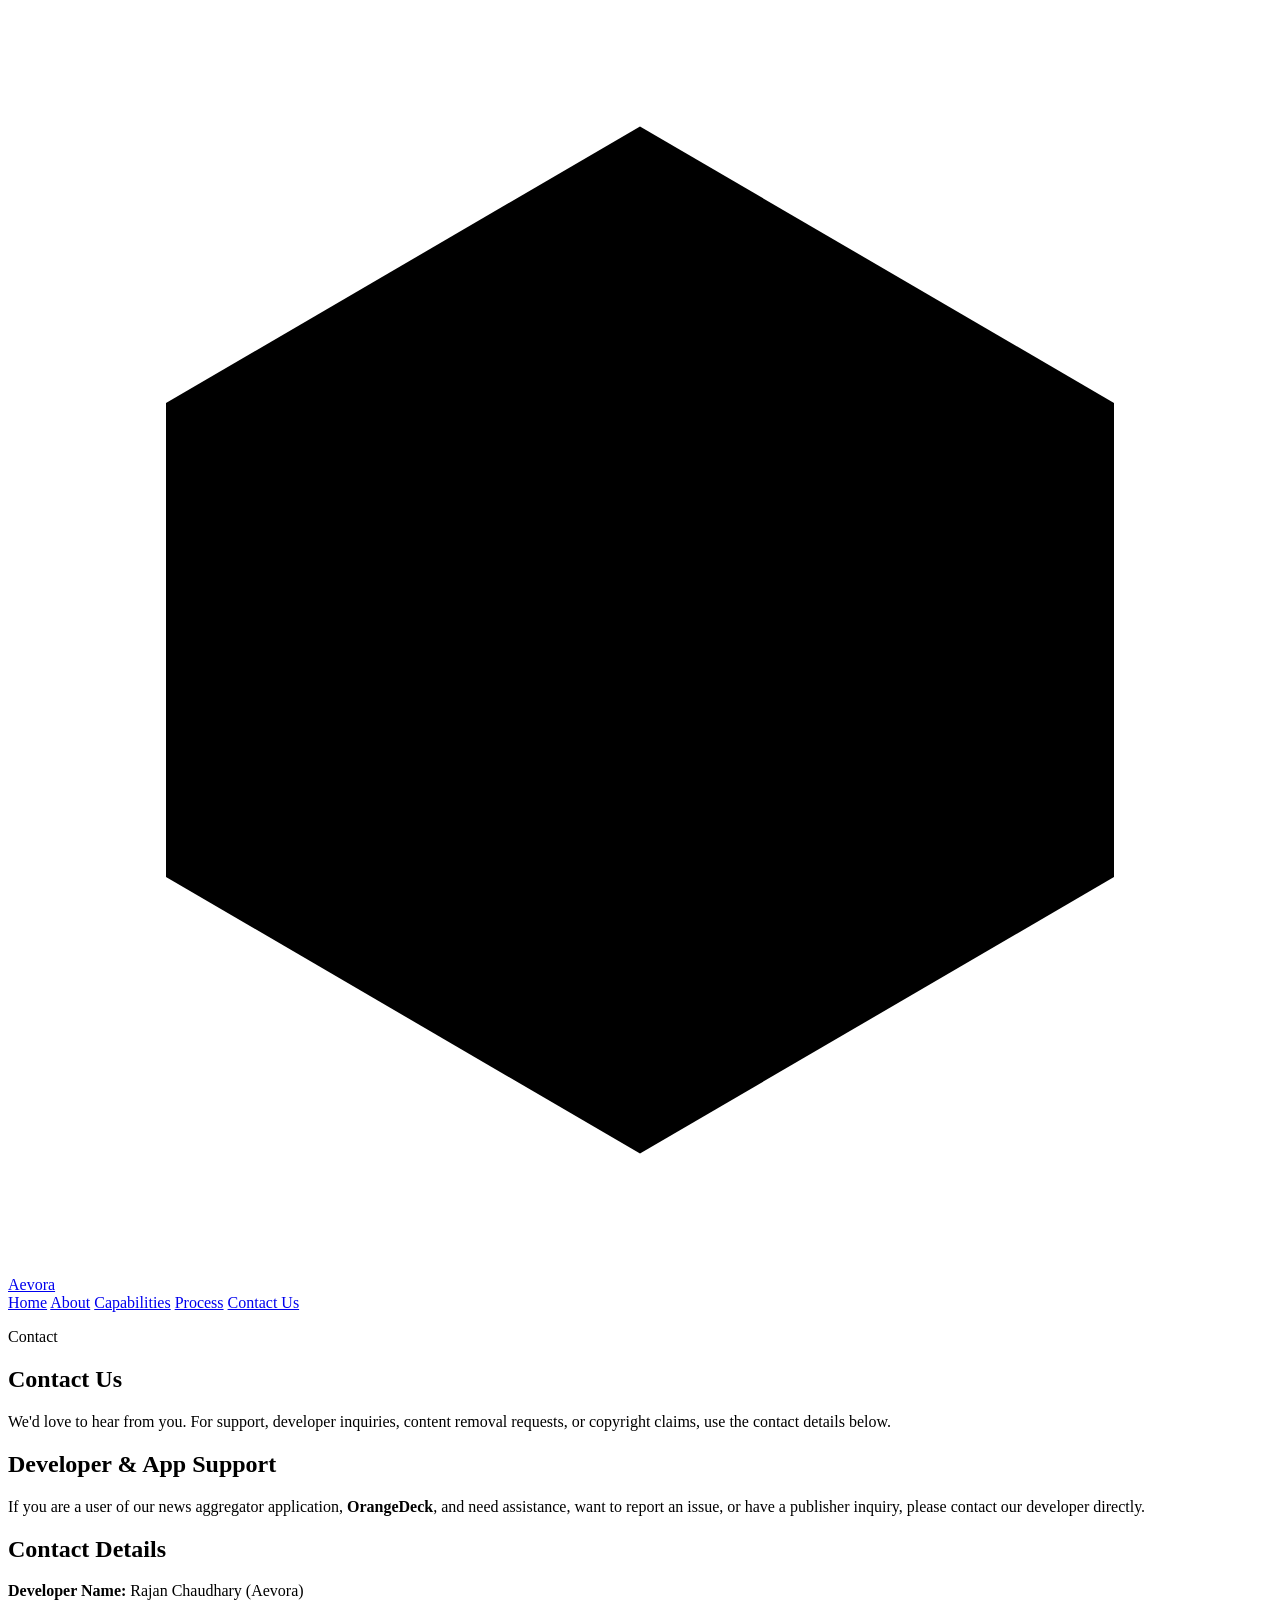
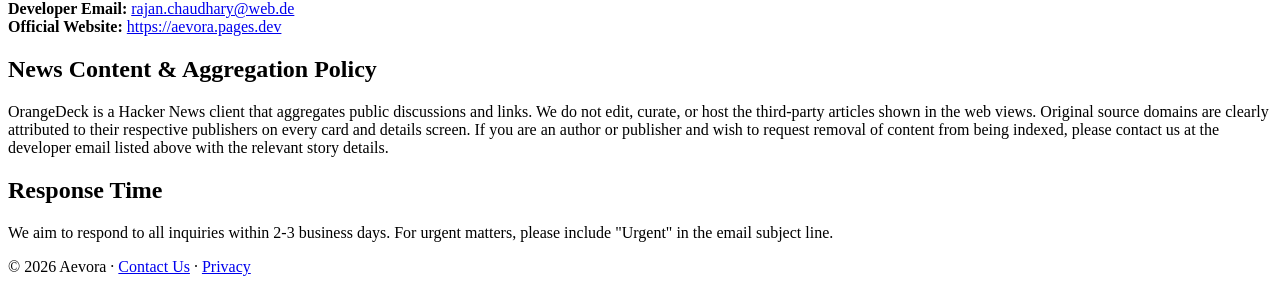
==== contact.html @ 9e900b30 "Normalize primary navigation" ====
<!doctype html>
<html lang="en">
<head>
  <meta charset="utf-8">
  <meta name="viewport" content="width=device-width, initial-scale=1">
  <title>Aevora | Contact Us</title>
  <meta name="description" content="Contact details and support information for Aevora and OrangeDeck.">
  <link rel="icon" type="image/svg+xml" href="favicon.svg">
  <link rel="stylesheet" href="style.css">
</head>
<body>
  <header class="site-header">
    <div class="container header-inner">
      <a class="brand" href="index.html" aria-label="Aevora home">
        <span class="brand-mark" aria-hidden="true">
          <svg viewBox="0 0 32 32" role="img">
            <path d="M16 3 28 10v12L16 29 4 22V10Z"></path>
            <path d="M16 8 23 12v8l-7 4-7-4v-8Z"></path>
          </svg>
        </span>
        <span class="brand-name">Aevora</span>
      </a>
      <nav class="top-nav" aria-label="Primary">
        <a href="index.html">Home</a>
        <a href="index.html#about">About</a>
        <a href="index.html#capabilities">Capabilities</a>
        <a href="index.html#process">Process</a>
        <a href="contact.html">Contact Us</a>
      </nav>
    </div>
  </header>

  <main>
    <section class="section hero">
      <div class="container narrow legal-wrap">
        <p class="eyebrow">Contact</p>
        <h1>Contact Us</h1>
        <p class="lead">We'd love to hear from you. For support, developer inquiries, content removal requests, or copyright claims, use the contact details below.</p>
      </div>
    </section>

    <section class="section section-soft">
      <div class="container narrow legal-wrap">
        <h2>Developer & App Support</h2>
        <p>If you are a user of our news aggregator application, <strong>OrangeDeck</strong>, and need assistance, want to report an issue, or have a publisher inquiry, please contact our developer directly.</p>
        
        <h2>Contact Details</h2>
        <p>
          <strong>Developer Name:</strong> Rajan Chaudhary (Aevora)<br>
          <strong>Developer Email:</strong> <a class="text-link" href="mailto:rajan.chaudhary@web.de">rajan.chaudhary@web.de</a><br>
          <strong>Official Website:</strong> <a class="text-link" href="https://aevora.pages.dev">https://aevora.pages.dev</a>
        </p>

        <h2>News Content & Aggregation Policy</h2>
        <p>OrangeDeck is a Hacker News client that aggregates public discussions and links. We do not edit, curate, or host the third-party articles shown in the web views. Original source domains are clearly attributed to their respective publishers on every card and details screen. If you are an author or publisher and wish to request removal of content from being indexed, please contact us at the developer email listed above with the relevant story details.</p>
        
        <h2>Response Time</h2>
        <p>We aim to respond to all inquiries within 2-3 business days. For urgent matters, please include "Urgent" in the email subject line.</p>
      </div>
    </section>
  </main>

  <footer class="site-footer">
    <div class="container footer-inner">
      <p>© <span id="year">2026</span> Aevora <span aria-hidden="true">·</span> <a href="contact.html">Contact Us</a> <span aria-hidden="true">·</span> <a href="privacy.html">Privacy</a></p>
    </div>
  </footer>
  <script src="script.js"></script>
</body>
</html>
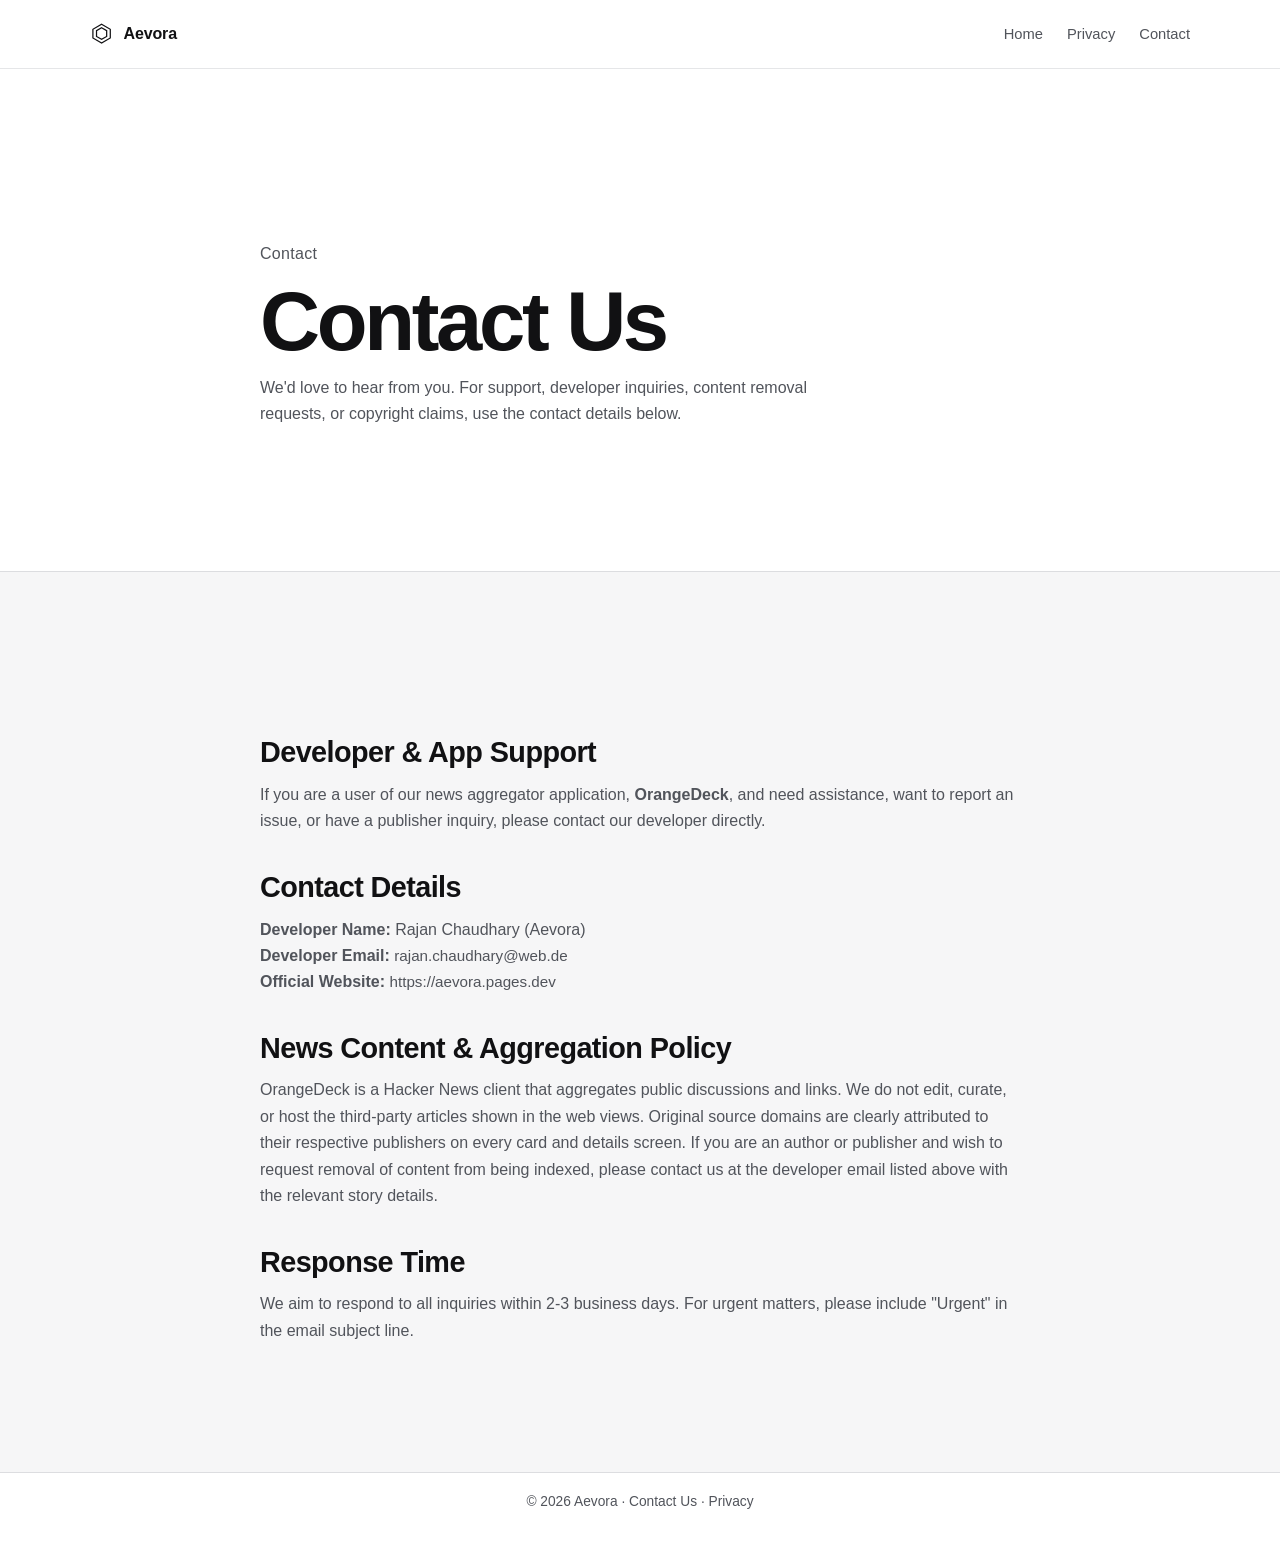
==== commit 79df7259: "Add dedicated Contact Us page and update site navigation for news policy compliance" ====
--- a/contact.html
+++ b/contact.html
@@ -22,10 +22,8 @@
       </a>
       <nav class="top-nav" aria-label="Primary">
         <a href="index.html">Home</a>
-        <a href="index.html#about">About</a>
-        <a href="index.html#capabilities">Capabilities</a>
-        <a href="index.html#process">Process</a>
-        <a href="contact.html">Contact Us</a>
+        <a href="privacy.html">Privacy</a>
+        <a href="contact.html">Contact</a>
       </nav>
     </div>
   </header>
--- a/style.css
+++ b/style.css
@@ -0,0 +1,342 @@
+:root {
+  --bg: #ffffff;
+  --bg-soft: #f6f6f7;
+  --text: #111113;
+  --text-muted: #51545b;
+  --line: #dcdde0;
+  --button: #17181b;
+  --button-hover: #2a2c31;
+}
+
+* {
+  box-sizing: border-box;
+}
+
+html {
+  scroll-behavior: smooth;
+}
+
+body {
+  margin: 0;
+  font-family: -apple-system, BlinkMacSystemFont, "SF Pro Display", "SF Pro Text", "Helvetica Neue", Helvetica, Arial, sans-serif;
+  background: var(--bg);
+  color: var(--text);
+  text-rendering: optimizeLegibility;
+  -webkit-font-smoothing: antialiased;
+}
+
+a {
+  color: inherit;
+  text-decoration: none;
+}
+
+.container {
+  width: min(1100px, 92vw);
+  margin: 0 auto;
+}
+
+.narrow {
+  width: min(760px, 92vw);
+}
+
+.section {
+  padding: clamp(5rem, 10vw, 8rem) 0;
+  border-top: 1px solid var(--line);
+}
+
+.section-soft {
+  background: var(--bg-soft);
+}
+
+.site-header {
+  position: sticky;
+  top: 0;
+  z-index: 20;
+  border-bottom: 1px solid color-mix(in srgb, var(--line) 75%, white);
+  background: color-mix(in srgb, white 88%, transparent);
+  backdrop-filter: saturate(140%) blur(10px);
+}
+
+.header-inner {
+  display: flex;
+  align-items: center;
+  justify-content: space-between;
+  min-height: 4.25rem;
+}
+
+.brand {
+  display: inline-flex;
+  align-items: center;
+  gap: 0.65rem;
+  font-weight: 600;
+  letter-spacing: -0.01em;
+}
+
+.brand-mark {
+  display: grid;
+  place-items: center;
+  width: 1.45rem;
+  height: 1.45rem;
+}
+
+.brand-mark svg {
+  width: 100%;
+  height: 100%;
+  fill: none;
+  stroke: var(--text);
+  stroke-width: 1.7;
+}
+
+.top-nav {
+  display: inline-flex;
+  gap: 1.5rem;
+  font-size: 0.92rem;
+  color: var(--text-muted);
+}
+
+.top-nav a {
+  transition: color 180ms ease;
+}
+
+.top-nav a:hover,
+.top-nav a:focus-visible {
+  color: var(--text);
+}
+
+.hero {
+  position: relative;
+  overflow: hidden;
+  border-top: 0;
+  padding-top: clamp(6rem, 14vw, 10rem);
+  padding-bottom: clamp(5.5rem, 12vw, 9rem);
+}
+
+.hero-particles {
+  position: absolute;
+  inset: 0;
+  pointer-events: none;
+  opacity: 0.8;
+}
+
+#hero-particles-canvas {
+  width: 100%;
+  height: 100%;
+  display: block;
+}
+
+.hero-inner {
+  position: relative;
+  z-index: 1;
+  max-width: 760px;
+}
+
+.eyebrow {
+  margin: 0;
+  font-size: 0.9rem;
+  letter-spacing: 0.02em;
+  color: var(--text-muted);
+}
+
+h1,
+h2,
+h3,
+p {
+  margin: 0;
+}
+
+h1 {
+  margin-top: 0.85rem;
+  font-size: clamp(2.7rem, 7.5vw, 5.2rem);
+  letter-spacing: -0.04em;
+  line-height: 0.98;
+  font-weight: 700;
+}
+
+.lead {
+  margin-top: 1.3rem;
+  max-width: 62ch;
+  font-size: clamp(1.05rem, 2.2vw, 1.35rem);
+  line-height: 1.5;
+  color: var(--text-muted);
+}
+
+.hero-actions {
+  margin-top: 2rem;
+  display: flex;
+  align-items: center;
+  gap: 1.2rem;
+}
+
+.button {
+  display: inline-flex;
+  align-items: center;
+  justify-content: center;
+  border: 1px solid transparent;
+  min-height: 2.7rem;
+  padding: 0 1.15rem;
+  border-radius: 999px;
+  background: var(--button);
+  color: #fff;
+  font-size: 0.94rem;
+  font-weight: 550;
+  letter-spacing: 0.01em;
+  transition: background-color 220ms ease, transform 220ms ease;
+}
+
+.button:hover,
+.button:focus-visible {
+  background: var(--button-hover);
+  transform: translateY(-1px);
+}
+
+.text-link {
+  color: var(--text-muted);
+  font-size: 0.95rem;
+  transition: color 180ms ease;
+}
+
+.text-link:hover,
+.text-link:focus-visible {
+  color: var(--text);
+}
+
+h2 {
+  font-size: clamp(2rem, 4.8vw, 3.1rem);
+  letter-spacing: -0.03em;
+  font-weight: 650;
+  line-height: 1.06;
+}
+
+#about p,
+.capability-item p {
+  margin-top: 1rem;
+  color: var(--text-muted);
+  line-height: 1.6;
+  font-size: 1.02rem;
+}
+
+.capability-list {
+  margin-top: 2.2rem;
+  display: grid;
+  grid-template-columns: repeat(2, minmax(0, 1fr));
+  border-top: 1px solid var(--line);
+}
+
+.capability-item {
+  padding: 1.65rem 1.1rem 1.65rem 0;
+  border-bottom: 1px solid var(--line);
+}
+
+.capability-item:nth-child(odd) {
+  padding-right: 2rem;
+}
+
+.capability-item h3 {
+  font-size: 1.1rem;
+  letter-spacing: -0.01em;
+  font-weight: 600;
+}
+
+.process-list {
+  margin-top: 2rem;
+  padding: 0;
+  list-style: none;
+  display: grid;
+  grid-template-columns: repeat(4, minmax(0, 1fr));
+  gap: 0.75rem;
+}
+
+.process-list li {
+  border-top: 1px solid var(--line);
+  padding-top: 0.85rem;
+}
+
+.process-list span {
+  display: inline-block;
+  font-size: 1.15rem;
+  letter-spacing: -0.02em;
+  font-weight: 560;
+}
+
+.closing {
+  text-align: center;
+}
+
+.closing .button {
+  margin-top: 1.35rem;
+}
+
+.site-footer {
+  border-top: 1px solid var(--line);
+  padding: 1.3rem 0 2rem;
+  background: #fff;
+}
+
+.footer-inner {
+  text-align: center;
+}
+
+.footer-inner p {
+  color: var(--text-muted);
+  font-size: 0.86rem;
+}
+
+.footer-inner a {
+  color: var(--text-muted);
+  transition: color 180ms ease;
+}
+
+.footer-inner a:hover,
+.footer-inner a:focus-visible {
+  color: var(--text);
+}
+
+.legal-wrap h2 {
+  margin-top: 2.2rem;
+  font-size: clamp(1.25rem, 3vw, 1.8rem);
+  letter-spacing: -0.02em;
+  line-height: 1.2;
+}
+
+.legal-wrap p {
+  margin-top: 0.75rem;
+  color: var(--text-muted);
+  line-height: 1.65;
+  font-size: 1rem;
+}
+
+@media (max-width: 900px) {
+  .capability-list {
+    grid-template-columns: 1fr;
+  }
+
+  .capability-item,
+  .capability-item:nth-child(odd) {
+    padding-right: 0;
+  }
+}
+
+@media (max-width: 700px) {
+  .top-nav {
+    display: none;
+  }
+
+  .hero-actions {
+    flex-wrap: wrap;
+    gap: 0.9rem 1rem;
+  }
+
+  .process-list {
+    grid-template-columns: 1fr 1fr;
+  }
+}
+
+@media (prefers-reduced-motion: reduce) {
+  *,
+  *::before,
+  *::after {
+    transition-duration: 1ms !important;
+    animation-duration: 1ms !important;
+    scroll-behavior: auto !important;
+  }
+}
